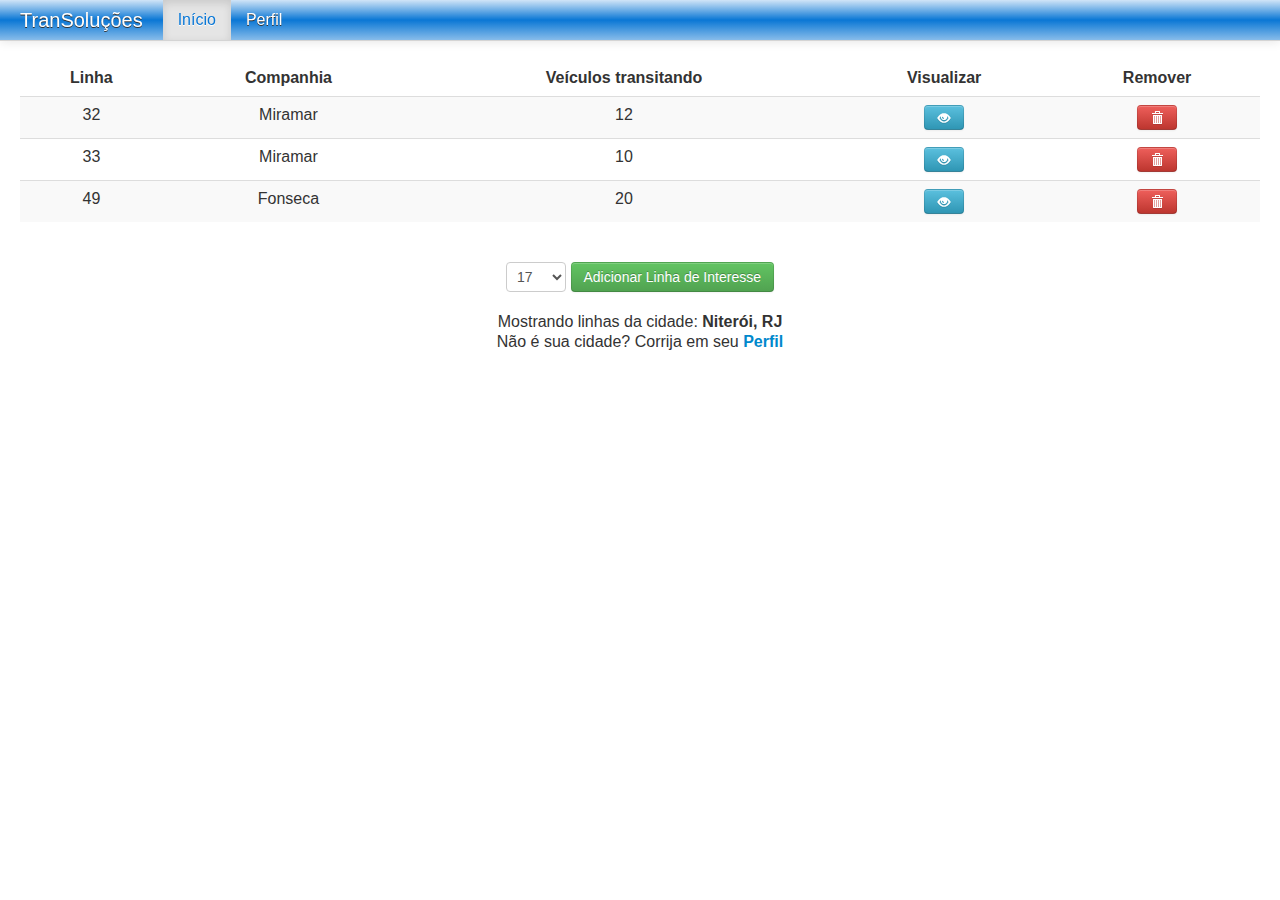
==== index.html @ 44b745ca "Finalizada a primeira versao das paginas do usuario" ====
<!DOCTYPE html PUBLIC "-//W3C//DTD XHTML 1.0 Transitional//EN" "http://www.w3.org/TR/xhtml1/DTD/xhtml1-transitional.dtd">
<html xmlns="http://www.w3.org/1999/xhtml">
    <head>
        <meta http-equiv="Content-Type" content="text/html; charset=utf-8" />
        <title>Projeto IHM</title>
        <link href="css/bootstrap.css" rel="stylesheet">
        <link href="css/style.css" rel="stylesheet">
    </head>
    
    <body>
    <div class="navbar navbar-fixed-top">
      <div class="navbar-inner">
        <div class="container-fluid">
          <a class="brand" href="index.html">TranSoluções</a>
          <div class="nav-collapse collapse">
            <ul class="nav">
              <li class="active"><a href="index.html">Início</a></li>
              <li><a href="perfil.html">Perfil</a></li>
            </ul>
          </div><!--end nav-collapse -->
        </div>
      </div>
    </div>
     <div class="container-fluid">
     
     <div class="row-fluid">   
  <div class="span12">
    <table class="table table-striped">
      <thead>
        <tr>
          <th>Linha</th>
          <th>Companhia</th>
          <th>Veículos transitando</th>
          <th>Visualizar</th>
          <th>Remover</th>
        </tr>
      </thead>
      <tbody>
        <tr>
          <td>32</td>
          <td>Miramar</td>
          <td>12</td>
          <td>
          	<a class="btn btn-info" href="linha.html"><i class="icon-eye-open icon-white"></i></a>
          </td>
          <td>
          	<a class="btn btn-danger" href="#"><i class="icon-trash icon-white"></i></a>
          </td>
        </tr>
        <tr>
          <td>33</td>
          <td>Miramar</td>
          <td>10</td>
          <td>
          	<a class="btn btn-info" href="linha.html"><i class="icon-eye-open icon-white"></i></a>
          </td>
          <td>
          	<a class="btn btn-danger" href="#"><i class="icon-trash icon-white"></i></a>
          </td>
        </tr>
        <tr>
          <td>49</td>
          <td>Fonseca</td>
          <td>20</td>
          <td>
          	<a class="btn btn-info" href="linha.html"><i class="icon-eye-open icon-white"></i></a>
          </td>
          <td>
          	<a class="btn btn-danger" href="#"><i class="icon-trash icon-white"></i></a>
          </td>
        </tr>
      </tbody>
    </table>
    
    <br />
    
    <div class="text-center">
        <form class="form-inline">
            <select class="input-mini">
                <option>17</option>
                <option>35</option>
                <option>41</option>
                <option>47</option>
                <option>49</option>
                <option>53</option>
                <option>57</option>
            </select>
            <button type="button" class="btn btn-success">Adicionar Linha de Interesse</button>
        </form>
        

        
        Mostrando linhas da cidade: <strong>Niterói, RJ</strong>
        <br />
        Não é sua cidade? Corrija em seu <strong><a href="perfil.html">Perfil</a></strong>
    </div>
  </div><!--end span-->
</div><!--end row--> 
     
     </div>
    </body>
</html>
---- css/style.css ----
body {
	font-size: 16px;
	padding-top: 60px;
	padding-bottom: 40px;
}
h1{
	border-bottom: 1px solid;
	color: #0a77d5;
	font-size: 1.6em;
	margin-bottom: 25px;
}

a.spaced {
	margin-left:20px;	
}

/*nav*/
.navbar-inner, .dropdown-menu > li > a:hover, .dropdown-menu > li > a:focus, .dropdown-submenu:hover > a, .dropdown-submenu:focus > a{
	background: #d0e4f7; /* Old browsers */
	background: -moz-linear-gradient(top, #d0e4f7 0%, #73b1e7 24%, #0a77d5 50%, #539fe1 79%, #87bcea 100%); /* FF3.6+ */
	background: -webkit-gradient(linear, left top, left bottom, color-stop(0%,#d0e4f7), color-stop(24%,#73b1e7), color-stop(50%,#0a77d5), color-stop(79%,#539fe1), color-stop(100%,#87bcea)); /* Chrome,Safari4+ */
	background: -webkit-linear-gradient(top, #d0e4f7 0%,#73b1e7 24%,#0a77d5 50%,#539fe1 79%,#87bcea 100%); /* Chrome10+,Safari5.1+ */
	background: -o-linear-gradient(top, #d0e4f7 0%,#73b1e7 24%,#0a77d5 50%,#539fe1 79%,#87bcea 100%); /* Opera 11.10+ */
	background: -ms-linear-gradient(top, #d0e4f7 0%,#73b1e7 24%,#0a77d5 50%,#539fe1 79%,#87bcea 100%); /* IE10+ */
	background: linear-gradient(to bottom, #d0e4f7 0%,#73b1e7 24%,#0a77d5 50%,#539fe1 79%,#87bcea 100%); /* W3C */
	filter: progid:DXImageTransform.Microsoft.gradient( startColorstr='#d0e4f7', endColorstr='#87bcea',GradientType=0 ); /* IE6-9 */
}
.navbar .brand, .navbar .nav > li > a, .navbar-link{
	color: #FFF;
	text-shadow: 0 1px 0 #333;
}
.navbar .nav li.dropdown > .dropdown-toggle .caret{
	border-top-color: #FFF;
	border-bottom-color: #FFF;
}
.navbar .nav > .active > a, .navbar .nav > .active > a:hover, .navbar .nav > .active > a:focus,
.navbar .nav li.dropdown.open > .dropdown-toggle, .navbar .nav li.dropdown.active > .dropdown-toggle, .navbar .nav li.dropdown.open.active > .dropdown-toggle{
	color: #0a77d5;
	text-shadow: 0 1px 0 #FFF;
}
.navbar .nav > li > a:focus, .navbar .nav > li > a:hover, .navbar-link:hover{
	color: #E5E5E5;
	text-shadow: 0 1px 0 #333;	
}
.navbar-link:hover{
	text-decoration: none;
}
.navbar .nav li.dropdown > a:hover .caret, .navbar .nav li.dropdown > a:focus .caret{
	border-top-color: #DEDEDE;
	border-bottom-color: #DEDEDE;	
}
.navbar .nav li.dropdown.open > .dropdown-toggle .caret, .navbar .nav li.dropdown.active > .dropdown-toggle .caret, .navbar .nav li.dropdown.open.active > .dropdown-toggle .caret{
	border-top-color: #468847;
	border-bottom-color: #468847;
}
/*nav*/

/*form*/
.form-horizontal .control-group{
	margin-bottom: 10px;
}

.controls .value{
	color: #999;
	font-size: 0.9em;
	position: relative;
	top: 3px;
}
/*end form*/

/*footer*/
footer p{
	text-align: center;
}
/*end footer*/

/*@media*/
@media (max-width: 980px) {
/* Enable use of floated navbar text */
	.navbar-text.pull-right {
	  float: none;
	  padding-left: 5px;
	  padding-right: 5px;
	}
	body{
		padding-top: 0;
	}
	.navbar .nav li.dropdown > .dropdown-toggle .caret{
		border-top-color: #FFF;
		border-bottom-color: #FFF;
	}
	.navbar .nav > .active > a, .navbar .nav > .active > a:hover, .navbar .nav > .active > a:focus,
	.navbar .nav > li > a:focus, .navbar .nav > li > a:hover, .navbar-link:hover
	.navbar .nav li.dropdown.open > .dropdown-toggle, .navbar .nav li.dropdown.active > .dropdown-toggle, .navbar .nav li.dropdown.open.active > .dropdown-toggle{
		color: #468847;
		text-shadow: 0 1px 0 #FFF;
	}
	.navbar-link:hover{
		text-decoration: none;
	}
	.navbar .nav li.dropdown > a:hover .caret, .navbar .nav li.dropdown > a:focus .caret{
		border-top-color: #468847;
		border-bottom-color: #468847;	
	}
	.navbar .nav li.dropdown.open > .dropdown-toggle .caret, .navbar .nav li.dropdown.active > .dropdown-toggle .caret, .navbar .nav li.dropdown.open.active > .dropdown-toggle .caret{
		border-top-color: #468847;
		border-bottom-color: #468847;
	}
	.nav-collapse .nav > li > a, .nav-collapse .dropdown-menu a{
		color: #FFF;
	}
	.navbar-inner, .dropdown-menu > li > a:hover, .dropdown-menu > li > a:focus, .dropdown-submenu:hover > a, .dropdown-submenu:focus > a{
		color: #333;
		background-color: #e5e5e5 !important;
	}
}
/*end @media*/
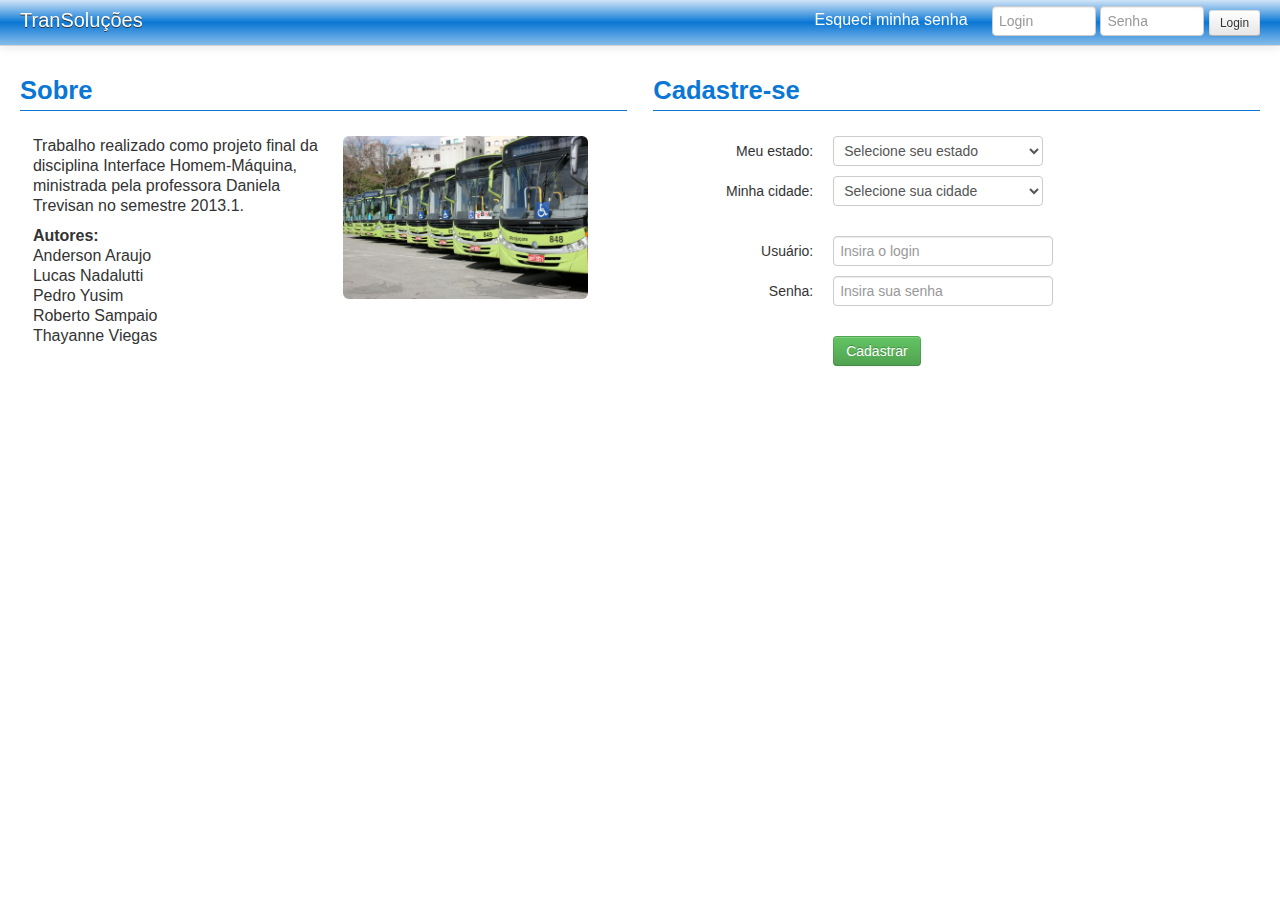
==== commit 3b734e7e: "Versao 2.0 das paginas de usuario" ====
--- a/index.html
+++ b/index.html
@@ -13,90 +13,119 @@
         <div class="container-fluid">
           <a class="brand" href="index.html">TranSoluções</a>
           <div class="nav-collapse collapse">
-            <ul class="nav">
-              <li class="active"><a href="index.html">Início</a></li>
-              <li><a href="perfil.html">Perfil</a></li>
-            </ul>
-          </div><!--end nav-collapse -->
+            <div class="navbar-text pull-right">
+              <form id="login-form" class="form-inline" action="minhas-linhas.html" autocomplete="off">
+              	<a class="white spaced" href="#">Esqueci minha senha</a>
+                  <input class="input-small" type="text" placeholder="Login" required> 
+                  <input class="input-small" type="password" placeholder="Senha" required>
+                  <button type="submit" class="btn btn-default btn-small">Login</button>
+              </form>
+            </div>
+          </div>
         </div>
       </div>
     </div>
      <div class="container-fluid">
+
+      <div class="row-fluid">   
+  <div class="span12">
+  <div class="span6">
+  	<h1>Sobre</h1>
+    <div class="span6">
+    	<p>Trabalho realizado como projeto final da disciplina Interface Homem-Máquina, ministrada pela professora Daniela Trevisan no semestre 2013.1.</p>
+        <p>
+        	<strong>Autores:</strong><br/>
+            Anderson Araujo<br/>
+            Lucas Nadalutti<br/>
+            Pedro Yusim<br/>
+            Roberto Sampaio<br/>
+            Thayanne Viegas
+        </p>
+    </div>
+    <div class="span5">
+    	<img src="img/onibus.jpg" alt="Ônibus" class="img-rounded"/>
+    </div>
+  </div>
+  <div class="span6">
+  <h1>Cadastre-se</h1>
+  
+     <form class="form-horizontal" action="sucesso-cadastro.html" autocomplete="off">
      
-     <div class="row-fluid">   
-  <div class="span12">
-    <table class="table table-striped">
-      <thead>
-        <tr>
-          <th>Linha</th>
-          <th>Companhia</th>
-          <th>Veículos transitando</th>
-          <th>Visualizar</th>
-          <th>Remover</th>
-        </tr>
-      </thead>
-      <tbody>
-        <tr>
-          <td>32</td>
-          <td>Miramar</td>
-          <td>12</td>
-          <td>
-          	<a class="btn btn-info" href="linha.html"><i class="icon-eye-open icon-white"></i></a>
-          </td>
-          <td>
-          	<a class="btn btn-danger" href="#"><i class="icon-trash icon-white"></i></a>
-          </td>
-        </tr>
-        <tr>
-          <td>33</td>
-          <td>Miramar</td>
-          <td>10</td>
-          <td>
-          	<a class="btn btn-info" href="linha.html"><i class="icon-eye-open icon-white"></i></a>
-          </td>
-          <td>
-          	<a class="btn btn-danger" href="#"><i class="icon-trash icon-white"></i></a>
-          </td>
-        </tr>
-        <tr>
-          <td>49</td>
-          <td>Fonseca</td>
-          <td>20</td>
-          <td>
-          	<a class="btn btn-info" href="linha.html"><i class="icon-eye-open icon-white"></i></a>
-          </td>
-          <td>
-          	<a class="btn btn-danger" href="#"><i class="icon-trash icon-white"></i></a>
-          </td>
-        </tr>
-      </tbody>
-    </table>
-    
-    <br />
-    
-    <div class="text-center">
-        <form class="form-inline">
-            <select class="input-mini">
-                <option>17</option>
-                <option>35</option>
-                <option>41</option>
-                <option>47</option>
-                <option>49</option>
-                <option>53</option>
-                <option>57</option>
-            </select>
-            <button type="button" class="btn btn-success">Adicionar Linha de Interesse</button>
-        </form>
-        
+     <div class="control-group">
+    <label class="control-label" for="estado">Meu estado:</label>
+    <div class="controls">
+      <select id="estado" class="input-large">
+      		<option value="" disabled selected>Selecione seu estado</option>
+            <option value="AC">Acre</option>
+            <option value="AL">Alagoas</option>
+            <option value="AM">Amazonas</option>
+            <option value="AP">Amapá</option>
+            <option value="BA">Bahia</option>
+            <option value="CE">Ceará</option>
+            <option value="DF">Distrito Federal</option>
+            <option value="ES">Espirito Santo</option>
+            <option value="GO">Goiás</option>
+            <option value="MA">Maranhão</option>
+            <option value="MG">Minas Gerais</option>
+            <option value="MS">Mato Grosso do Sul</option>
+            <option value="MT">Mato Grosso</option>
+            <option value="PA">Pará</option>
+            <option value="PB">Paraíba</option>
+            <option value="PE">Pernambuco</option>
+            <option value="PI">Piauí</option>
+            <option value="PR">Paraná</option>
+            <option value="RJ">Rio de Janeiro</option>
+            <option value="RN">Rio Grande do Norte</option>
+            <option value="RO">Rondônia</option>
+            <option value="RR">Roraima</option>
+            <option value="RS">Rio Grande do Sul</option>
+            <option value="SC">Santa Catarina</option>
+            <option value="SE">Sergipe</option>
+            <option value="SP">São Paulo</option>
+            <option value="TO">Tocantins</option>
+        </select>
+    </div>
+  </div>
 
-        
-        Mostrando linhas da cidade: <strong>Niterói, RJ</strong>
-        <br />
-        Não é sua cidade? Corrija em seu <strong><a href="perfil.html">Perfil</a></strong>
+  <div class="control-group">
+    <label class="control-label" for="cidade">Minha cidade:</label>
+    <div class="controls">
+      <select id="cidade" class="input-large">
+      		<option disabled selected>Selecione sua cidade</option>
+            <option>Cidade 1</option>
+            <option>Cidade 2</option>
+            <option>Etc</option>
+        </select>
     </div>
-  </div><!--end span-->
-</div><!--end row--> 
+  </div>
+  
+  <br>
      
-     </div>
+  <div class="control-group">
+    <label class="control-label" for="usuario">Usuário:</label>
+    <div class="controls">
+      <input type="text" id="usuario" placeholder="Insira o login" required>
+    </div>
+  </div>
+
+  <div class="control-group">
+    <label class="control-label" for="senha">Senha:</label>
+    <div class="controls">
+      <input type="password" id="senha" placeholder="Insira sua senha" required>
+    </div>
+  </div>
+  
+  <br>
+  
+  <div class="control-group">
+    <div class="controls">
+    	<button type="submit" class="btn btn-success">Cadastrar</button>
+    </div>
+  </div>
+</form>
+</div>
+</div>
+</div>
+</div>
     </body>
 </html>
--- a/css/style.css
+++ b/css/style.css
@@ -11,7 +11,23 @@
 }
 
 a.spaced {
-	margin-left:20px;	
+	margin-left:20px;
+	margin-right:20px;	
+}
+
+a.white {
+	color:#FFF;	
+}
+
+p.success {
+	/* [disabled]margin-top:50px; */
+	color: #090;
+	font-size: 24px;
+	text-align: center;
+}
+
+#login-form {
+	height:25px;	
 }
 
 /*nav*/
@@ -114,4 +130,4 @@
 		background-color: #e5e5e5 !important;
 	}
 }
-/*end @media*/+/*end @media*/
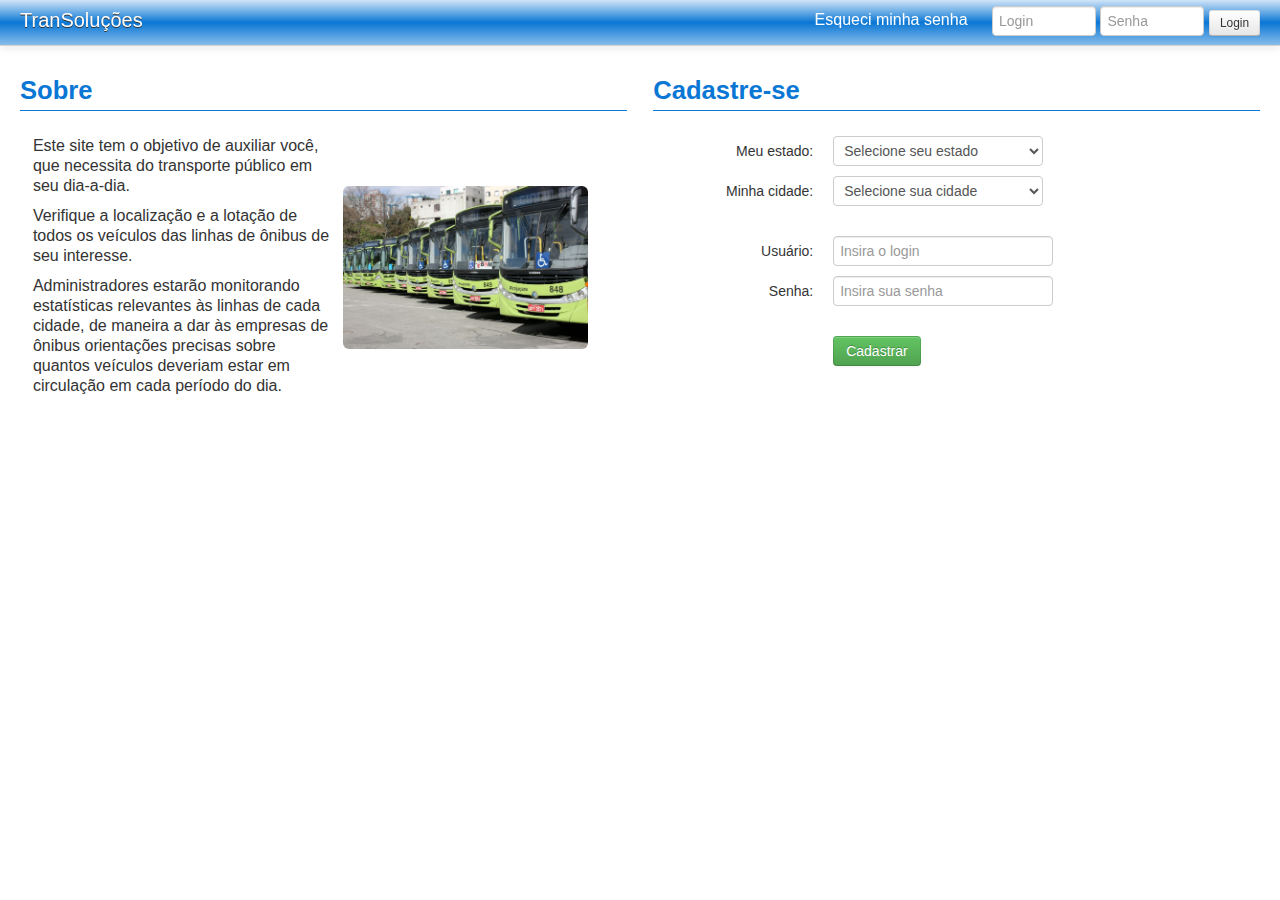
==== commit 3ea3f060: "Texto Sobre modificado" ====
--- a/index.html
+++ b/index.html
@@ -32,7 +32,11 @@
   <div class="span6">
   	<h1>Sobre</h1>
     <div class="span6">
-    	<p>Trabalho realizado como projeto final da disciplina Interface Homem-Máquina, ministrada pela professora Daniela Trevisan no semestre 2013.1.</p>
+    	<p>Este site tem o objetivo de auxiliar você, que necessita do transporte público em seu dia-a-dia.</p>
+        <p>Verifique a localização e a lotação de todos os veículos das linhas de ônibus de seu interesse.</p>
+        <p>Administradores estarão monitorando estatísticas relevantes às linhas de cada cidade, de maneira a dar às empresas de ônibus orientações precisas sobre quantos veículos deveriam estar em circulação em cada período do dia.</p>
+    
+    	<!--<p>Trabalho realizado como projeto final da disciplina Interface Homem-Máquina, ministrada pela professora Daniela Trevisan no semestre 2013.1.</p>
         <p>
         	<strong>Autores:</strong><br/>
             Anderson Araujo<br/>
@@ -40,9 +44,9 @@
             Pedro Yusim<br/>
             Roberto Sampaio<br/>
             Thayanne Viegas
-        </p>
+        </p>-->
     </div>
-    <div class="span5">
+    <div class="span5 pull-down">
     	<img src="img/onibus.jpg" alt="Ônibus" class="img-rounded"/>
     </div>
   </div>
--- a/css/style.css
+++ b/css/style.css
@@ -20,10 +20,18 @@
 }
 
 p.success {
-	/* [disabled]margin-top:50px; */
+	margin-top:50px;
 	color: #090;
 	font-size: 24px;
 	text-align: center;
+}
+
+label.blue-text {
+	background-color:#00F;	
+}
+
+div.pull-down {
+	margin-top:50px;	
 }
 
 #login-form {
